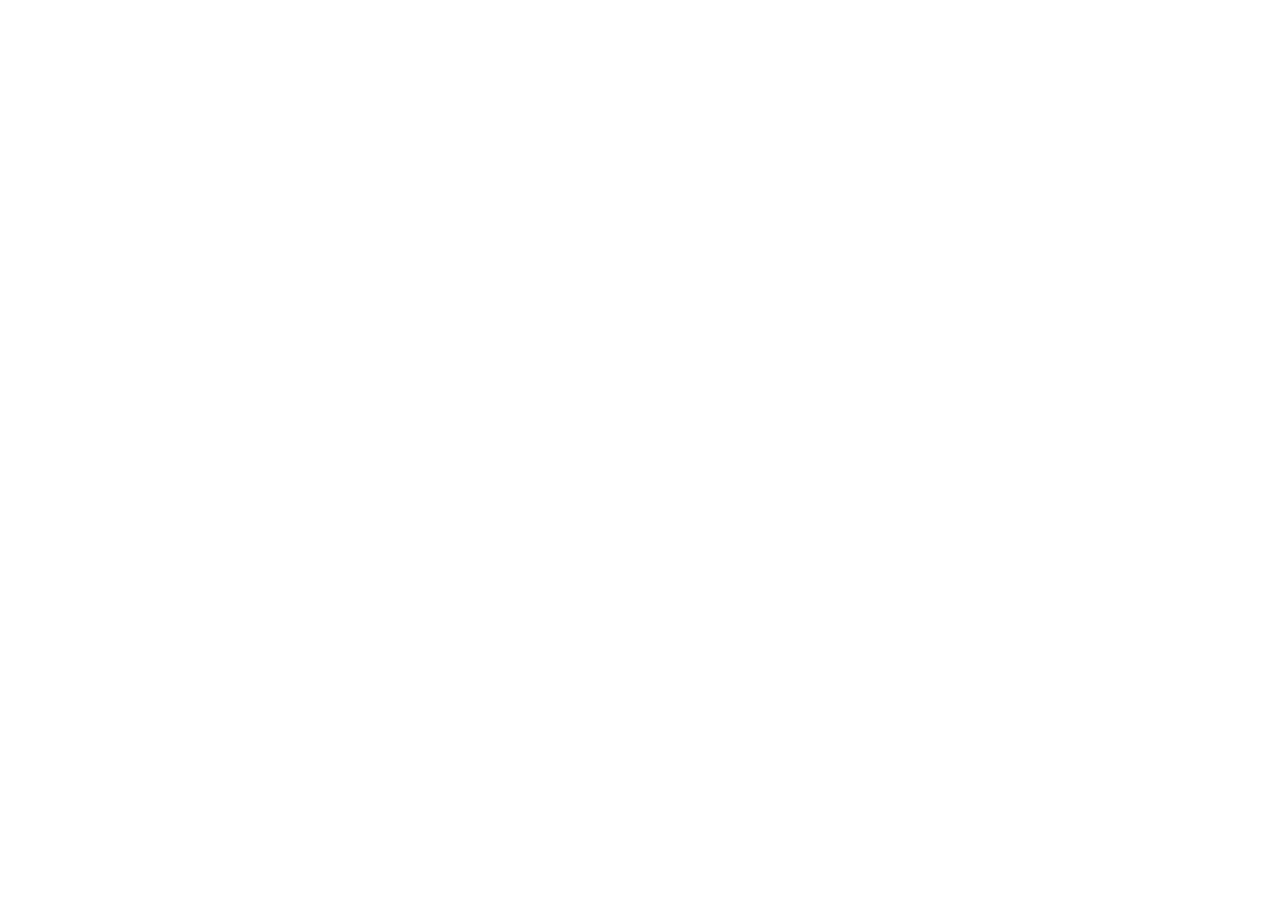
==== cadastro.html @ 4d6b47c8 "All applications structured and with the bootstrap link, also the dashboard is complete" ====
<!DOCTYPE html>
<html lang="pt-br">
<head>
    <meta charset="UTF-8">
    <meta name="viewport" content="width=device-width, initial-scale=1.0">
    <link href="https://cdn.jsdelivr.net/npm/bootstrap@5.3.0/dist/css/bootstrap.min.css" rel="stylesheet">
    <title>CashManager - Cadastro</title>
</head>
<body>



<script src="https://cdn.jsdelivr.net/npm/bootstrap@5.3.0/dist/js/bootstrap.bundle.min.js"></script>    
</body>
</html>
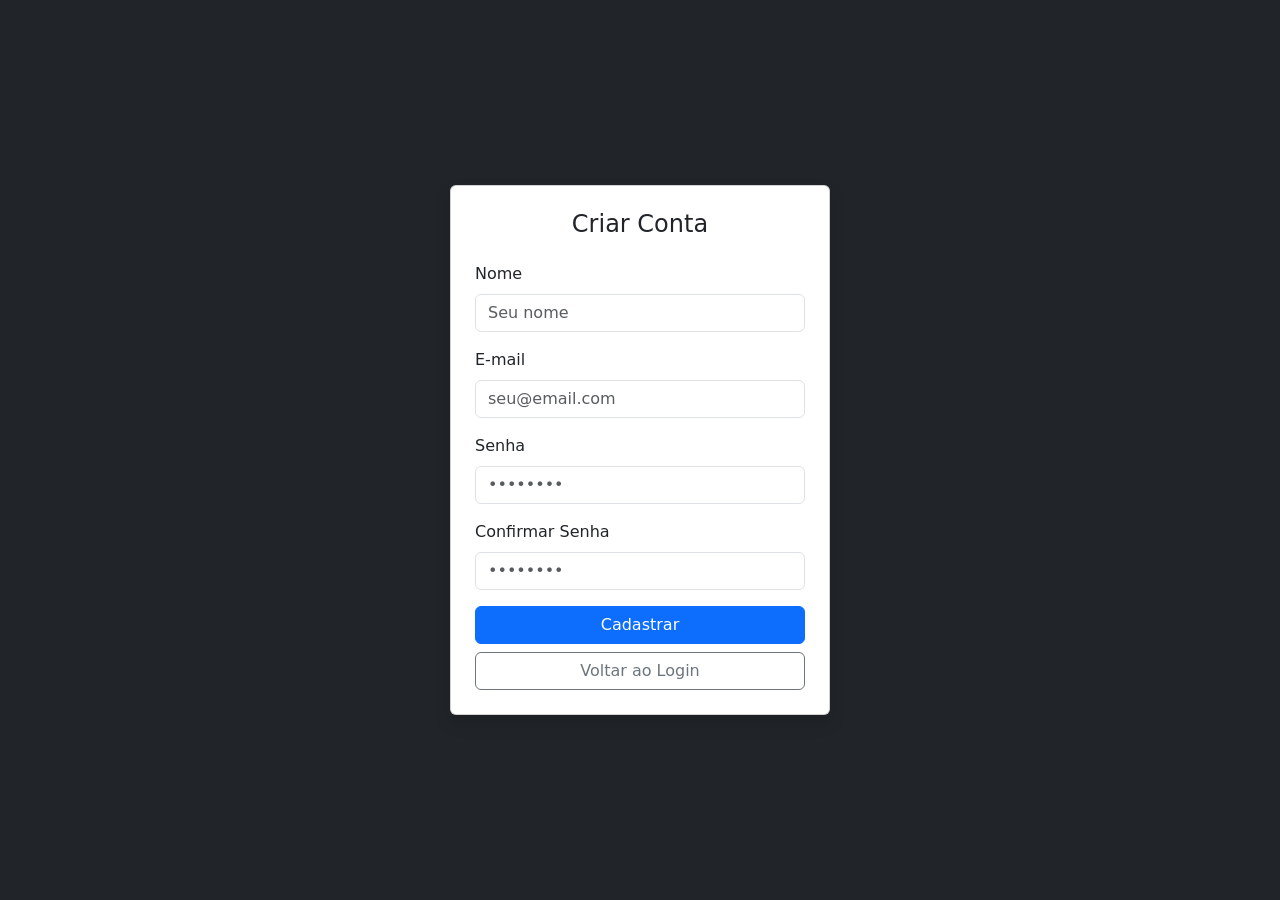
==== commit 222d2187: "Finalizada a aplicação de cadastro de usuário" ====
--- a/cadastro.html
+++ b/cadastro.html
@@ -6,10 +6,34 @@
     <link href="https://cdn.jsdelivr.net/npm/bootstrap@5.3.0/dist/css/bootstrap.min.css" rel="stylesheet">
     <title>CashManager - Cadastro</title>
 </head>
-<body>
+<body class="bg-dark d-flex justify-content-center align-items-center vh-100">
 
+    <div class="card p-4 shadow" style="width: 380px;">
+        <h4 class="text-center mb-4">Criar Conta</h4>
+        <form id="formCadastro">
+            <div class="mb-3">
+                <label for="nome" class="form-label">Nome</label>
+                <input type="text" class="form-control" id="nome" placeholder="Seu nome">
+            </div>
+            <div class="mb-3">
+                <label for="email" class="form-label">E-mail</label>
+                <input type="email" class="form-control" id="email" placeholder="seu@email.com">
+            </div>
+            <div class="mb-3">
+                <label for="senha" class="form-label">Senha</label>
+                <input type="password" class="form-control" id="senha" placeholder="••••••••">
+            </div>
+            <div class="mb-3">
+                <label for="confirmarSenha" class="form-label">Confirmar Senha</label>
+                <input type="password" class="form-control" id="confirmarSenha" placeholder="••••••••">
+            </div>
+            <button type="submit" class="btn btn-primary w-100">Cadastrar</button>
+            <a href="index.html" class="btn btn-outline-secondary w-100 mt-2">Voltar ao Login</a>
+        </form>
+    </div>
 
-
-<script src="https://cdn.jsdelivr.net/npm/bootstrap@5.3.0/dist/js/bootstrap.bundle.min.js"></script>    
+    <script src="https://cdn.jsdelivr.net/npm/bootstrap@5.3.0/dist/js/bootstrap.bundle.min.js"></script>
+    <script src="js/config.js"></script>
+    <script src="js/cadastro.js"></script>
 </body>
 </html>
